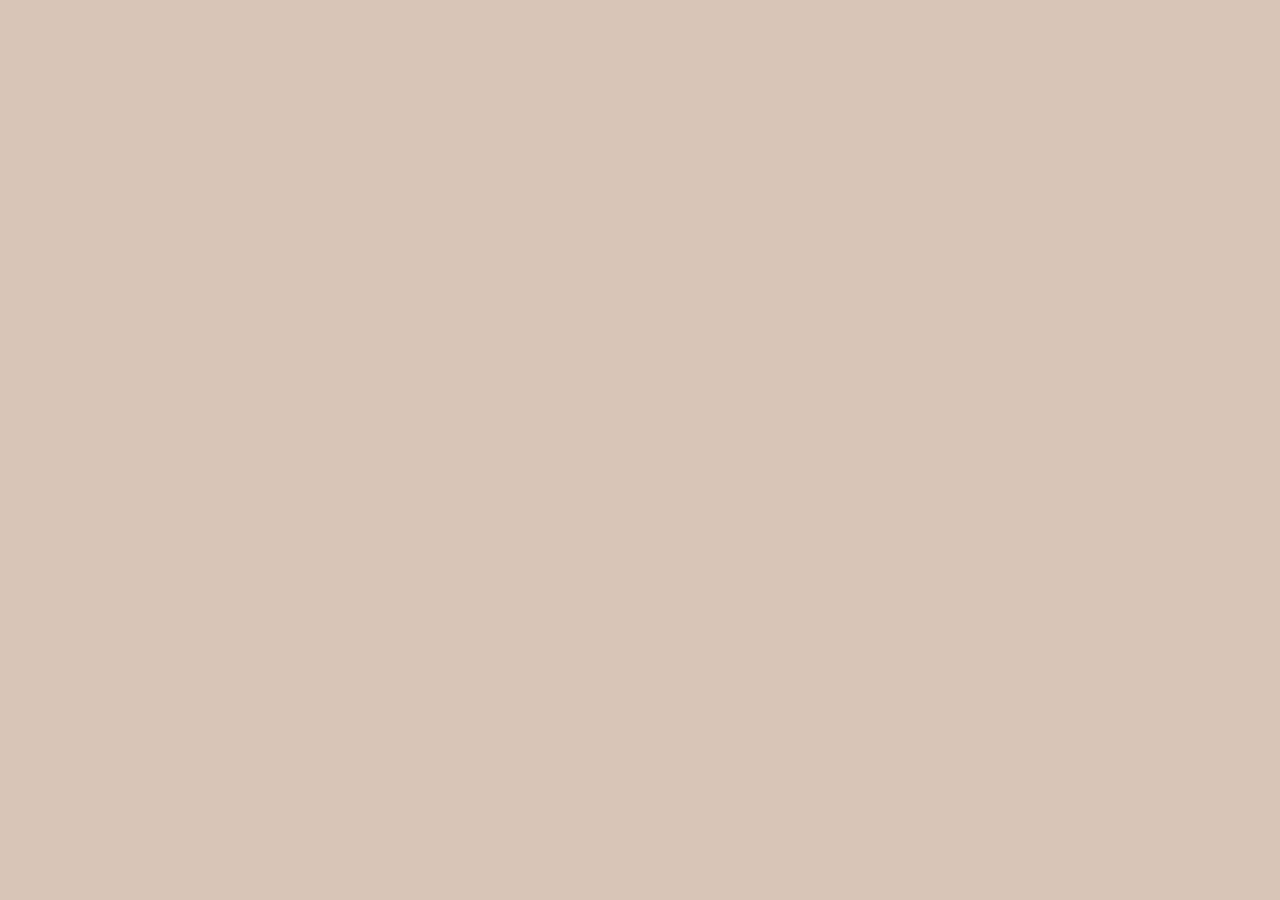
==== animaux.html @ 5340d5ac "First commit" ====
<!DOCTYPE html>
<html lang="fr">
<head>
    <meta charset="UTF-8">
    <meta name="viewport" content="width=device-width, initial-scale=1.0">
    <title>Animaux</title>
    <link rel="stylesheet" href="/style.css">   
    <link rel="shortcut icon" href="/Favicon.ico" type="image/x-icon">
</head>
<body>
    
</body>
</html>
---- style.css ----
body {
    background:  #d9c5b8 ;
    height: 100vh; 
    font-family: 'Pathway Gothic One', sans-serif;
    margin: 0;
}

#logo-container {
    position: absolute;
    top: 20px; /* Ajustez la position verticale selon vos besoins */
    left: 20px; /* Ajustez la position horizontale selon vos besoins */

}

.logo {
    position: absolute; /* Position absolue pour que le logo ne pousse pas le contenu vers le bas */
    top: 10px; /* Ajustez cette valeur pour positionner le logo */
    left: 10px; /* Ajustez cette valeur pour positionner le logo */
    width: 138px;
    height: 138px;
    font-weight: 500;
    font-size: 1rem;
    z-index: 1001; /* Assurez-vous que le logo est au-dessus du carrousel */
}

.logo span{
    position: absolute;
    left: 90px;
    transform-origin: 0 100px;
    color: white;
}

.logo p {
    position:relative;
    left: 150px;
    top: 25px;
    transform: translate(-50%, 50%);
   font-size: 1.5rem;
   color: white;
}


.carousel {
    position: relative;
    width: 100%;    
    height: 100vh; /* Assure que le carrousel prend toute la hauteur de la fenêtre */
    max-width: 900px;
    margin: 0 auto;
    overflow: hidden; /* Cache les parties des images qui débordent */
}

.carousel img {
    position: absolute;
    top: 0;
    left: 0;
    width: 100%;                         
    height: 100%; /* Assure que les images prennent toute la hauteur du carrousel */  
    object-fit: contain; /* Assure que l'image couvre tout le conteneur sans déformer */
    opacity: 0; /* Commence avec une opacité de 0 */
    transition: opacity 0.2s ease-in-out; /* Transition d'opacité sur 0.5 secondes */
}

.carousel img.active {
    opacity: 1; /* Rend l'image active complètement opaque */
    display: block; /* Assure que l'image active est affichée */
}

/* Styles pour la barre de navigation */
nav {
    position: fixed;
    width: 600px; 
    height: 100vh;
    background: #e7d1c3; 
    right: 0; 
    top: 0; 
    z-index: 1000;
}



/* Styles pour les éléments de liste dans la barre de navigation */
#navbar li {
    margin-right: 30px;
}

/* Styles pour le menu */
.menu {
    margin-top: 200px;
    text-align: right; 
    font-size: 26px; 
    font-weight: 100;
    margin-right: 50px;
}


.menu a {
    position: relative;
    display: inline-block;
    color: inherit; /* Conserve la couleur du texte */
    text-decoration: none; /* Supprime la décoration par défaut des liens */
}

.menu a::after {
    content: '';
    position: absolute;
    top: 50%; /* Place le trait au milieu verticalement */
    right: 0; /* Commence le trait à droite */
    width: 0;
    height: 2px; /* Épaisseur du trait */
    background-color: white;
    transition: width 0.3s ease-in-out;
    transform: translateY(-50%); 
}

.menu a:hover::after {
    width: 30px;
}

.items {
    position: relative;
}

/* Styles pour le trait */
.trait {
    position: absolute;
    top: 50%; /* Ajustez cette valeur pour aligner verticalement */
    right: -120px; /* Commence au bord droit de l'écran */
    width: 40px;
    height: 2px; /* Épaisseur du trait */
    background-color: white;
    transition: width 2s ease-in-out, right 1s ease-in-out;
    z-index: 1000; /* Assurez-vous que le trait est au-dessus des autres éléments */
}

/* Animation pour le trait */
.items:hover .trait {
    right: -65px; /* Le trait se déplace vers la gauche */
}

/* Styles pour la sous-liste de la galerie */
.sous-liste-galerie {
    position: absolute;
    left: -30px; /* Positionne les sous-listes à gauche */
    top: 0;
    width: 300px;
    background: #e7d1c3;
    display: none; /* Cache les sous-listes par défaut */
    z-index: 1000; /* Assure que les sous-listes sont au-dessus des autres éléments */
}

/* Styles pour la sous-liste des tarifs */
.sous-liste-tarifs {
    position: absolute;
    left: -30px; /* Positionne les sous-listes à gauche */
    top: 10px;
    width: 300px;
    background: #e7d1c3;
    display: none; /* Cache les sous-listes par défaut */
    z-index: 1000; /* Assure que les sous-listes sont au-dessus des autres éléments */
}

/* Affiche les sous-listes au survol des éléments de la liste ou des sous-listes elles-mêmes */
    .items:hover .sous-liste-galerie,
    .items:hover .sous-liste-tarifs, 
    .sous-liste-galerie:hover,
    .sous-liste-tarifs:hover { 
    display: block; /* Affiche les sous-listes */
}

/* Styles pour les éléments de texte de la liste */
.txt-liste span {
    cursor: pointer; /* Change le curseur en main au survol */
}

/* Styles pour les éléments de la liste */
.liste-items {
    padding: 15px 0; /* Ajoute un espacement vertical de 15px */
    font-size: 20px; /* Définit la taille de la police à 15px */
} 

/* Styles pour les listes non ordonnées */
ul {
    list-style-type: none; /* Supprime les puces de la liste */
    color: white; /* Définit la couleur du texte à blanc */
    position: relative;
}

/* Supprime la décoration de texte et définit la couleur du texte à blanc */
a { 
    text-decoration: none;
    color: white;
}

/* Styles pour les icônes hamburger et de fermeture */
.hamburger, .close {
    position: fixed; /* Positionne les icônes de manière absolue par rapport à leur conteneur */
    top: 20px; /* Positionne les icônes à 20px du haut de la navbar */
    right: 30px; /* Positionne les icônes à 30px de la droite de la navbar */
    color: white; /* Définit la couleur des icônes à blanc */
    font-size: 30px; /* Définit la taille des icônes à 30px */
    padding: 20px; /* Ajoute un espacement de 20px autour des icônes */
    cursor: pointer; /* Change le curseur en main au survol des icônes */
    z-index: 1001; /* Assure que les icônes sont au-dessus des autres éléments */
}

/* Styles pour les icônes sociales */
.social-icons {
    position: absolute; /* Positionne les icônes de manière absolue par rapport à la navbar */
    bottom: 30px; /* Positionne les icônes à 30px du bas de la navbar */
    width: 100%; /* Assure que les icônes sont centrées horizontalement */
    display: flex; /* Utilise le modèle de boîte flexible pour aligner les icônes */
    justify-content: space-evenly; /* Centre les icônes horizontalement */
}

/* Styles pour les liens à l'intérieur des icônes sociales */
.social-icons a {
    color: #fff; /* Définit la couleur des liens à blanc */
    font-size: 15px; /* Définit la taille de la police des liens à 15px */
    margin: 0 10px; /* Ajoute un espacement horizontal entre les icônes */
}

/* Style pour la section */
.section {
    background-color: white;
    color:rgb(95, 92, 91);
    height: 100vh;
    display: flex;
    flex-direction: column;
    align-items: center;
    font-family: "Open Sans", sans-serif;
    font-weight: 100;
    padding: 30px 100px;

}

.section-paragraph {
    margin: 20px 40px;
    font-size: 15px;
    text-align: center;
    font-size: 100;
    padding: 0 20px;
    line-height: 2;
    letter-spacing: 0.1em;
}

.section-title {
    font-size: 22px;
    font-weight: 400;
    color: black;
}

.section-subtitle {
    font-size: 15px;
    line-height: 2;
    letter-spacing: 0.1em;
    color:rgb(95, 92, 91);
    font-weight: 100;
}

/* Syle pour la ligne */
.custom-hr {
    width: 100%; 
    border-top: 1px solid rgb(95, 92, 91);
    margin: 70px 30px; 

}

.section-image {
    background-color: white;
    margin-top: -500px;
}

/* Style pour container image */
.image-container, .image-container2 {
    position: relative;
    width: 850px;
    height: 650px;
    margin: 0 auto; /* Centre le conteneur horizontalement */
    margin-left: 100px;
}
.background-image {
    width: 100%;
    height: 100%;
    object-fit: contain; /* Assure que l'image couvre tout le conteneur sans déformation */
}

.overlay {
    position: absolute;
    top: 50%;
    right: -28%;
    transform: translateY(-50%);
    background-color: white;
    padding: 20px;
    width: 350px;
    height: 250px;
    font-family: "Open Sans", sans-serif;
    box-shadow: 0 4px 8px rgba(0, 0, 0, 0.1);
    display: flex;
    flex-direction: column;
    align-items: center;
    justify-content: center;
    text-align: center; /* Centre le texte à l'intérieur des éléments */
}


.overlay-title {
    font-size: 20px;
    font-weight: 400;
    margin-bottom: 10px;
    color: rgb(95, 92, 91);
}

.overlay-text {
    font-size: 16px;
    font-weight: 100;
    margin-bottom: 20px;
    line-height: 2;
    letter-spacing: 0.1em;
}

.overlay-button {
    background-color: white;
    color: black;
    border: 1px solid black;
    padding: 10px 20px;
    cursor: pointer;
    font-size: 16px;

}

.overlay-button:hover {
    background-color: black;
    color: white;  
}

.section-commentaire {
    background-color: #fff;
    color: rgb(95, 92, 91);
    height: 40vh;
    display: flex;
    flex-direction: column;
    align-items: center;
    font-family: "Open Sans", sans-serif;
    font-size: 15px;
    line-height: 2;
    letter-spacing: 0.1em;
    font-weight: 100;
    padding: 100px 100px;
}    

.custom-hr-avant-fin {
    border: none;
    border-top: 1px solid rgb(95, 92, 91); /* Trait fin noir */
    margin: 0 30px ; /* 30px avant les bords */
    background-color: white; /* Fond blanc */
}

.section-actualite {
    background-color: #fff;
    color: rgb(95, 92, 91);
    height: 180px;
    display: flex;
    justify-content: space-between;
    align-items: center;
    font-family: "Open Sans", sans-serif;
    font-size: 15px;
    line-height: 2;
    letter-spacing: 0.1em;
    padding: 30px 0px;
}

.photos-left, .photos-right {
    display: flex;
    flex-direction: row; /* Change to row for horizontal alignment */
    justify-content: space-between; 
    gap: 10px; /* Espace entre les photos */
}

.photos-left img, .photos-right img {
    width: 165px;
    height: 165px;
    object-fit: cover; /* Pour s'assurer que les images remplissent bien les dimensions */
}

.text-center {
    flex: 1;
    text-align: center;
    padding: 0 20px; /* Espace entre le texte et les photos */
}
.custom-hr-fin {
    border: none;
    border-top: 1px solid rgb(95, 92, 91); /* Trait fin noir */
    margin: 0 30px ; /* 30px avant les bords */
    background-color: white; /* Fond blanc */
}

/* Style pour le footer */
.footer {
    background-color:white;
    color: rgb(95, 92, 91);;
    display: flex;
    justify-content: space-between;
    align-items: center;
    padding: 20px 100px;
    font-family: "Open Sans", sans-serif;
    font-size: 15px;
    line-height: 2;
    letter-spacing: 0.5em;
    height: 150px;
}


.footer-center {
    text-align: center;
    background-color: white;
}

.footer-center h3{
background-color: white;
margin: 0;
padding-top: 30px;
}

.footer-left {
    text-align: center;
    padding: 30px 0 30px 0;
background-color: white;
}
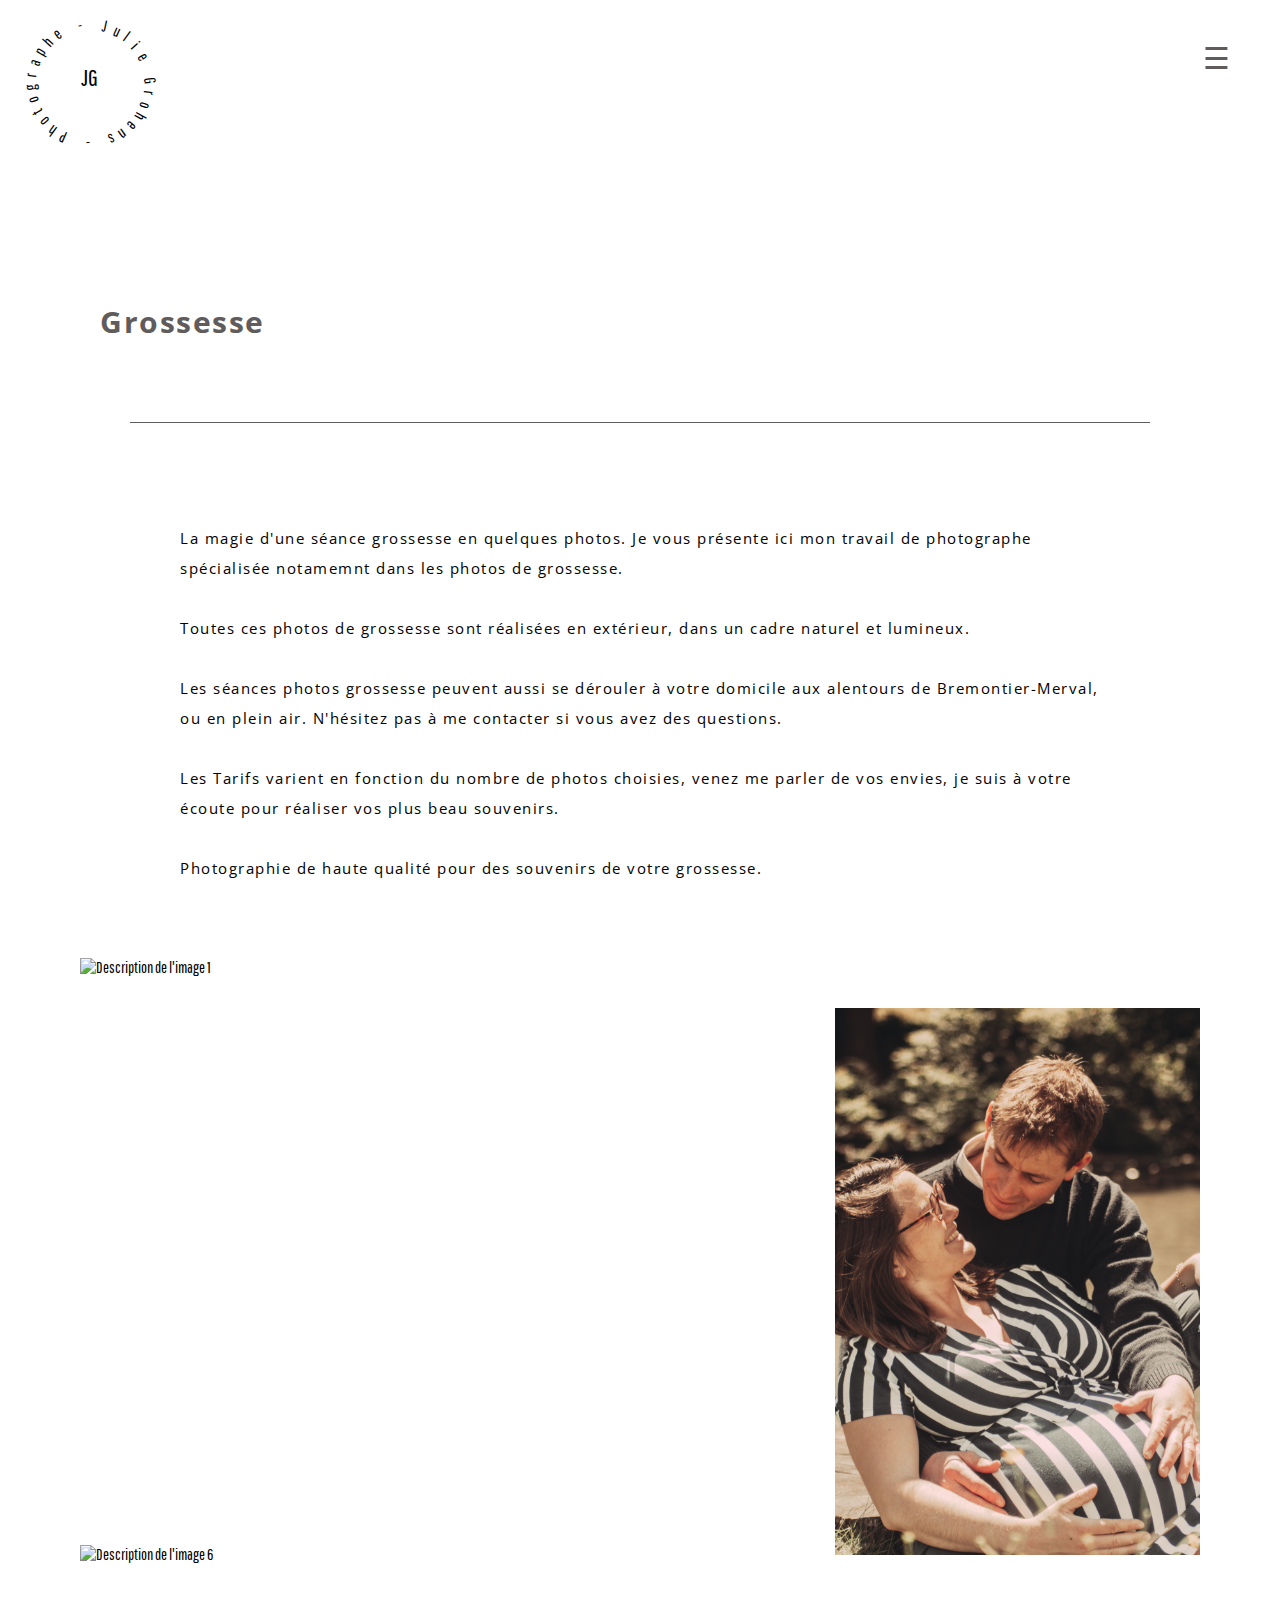
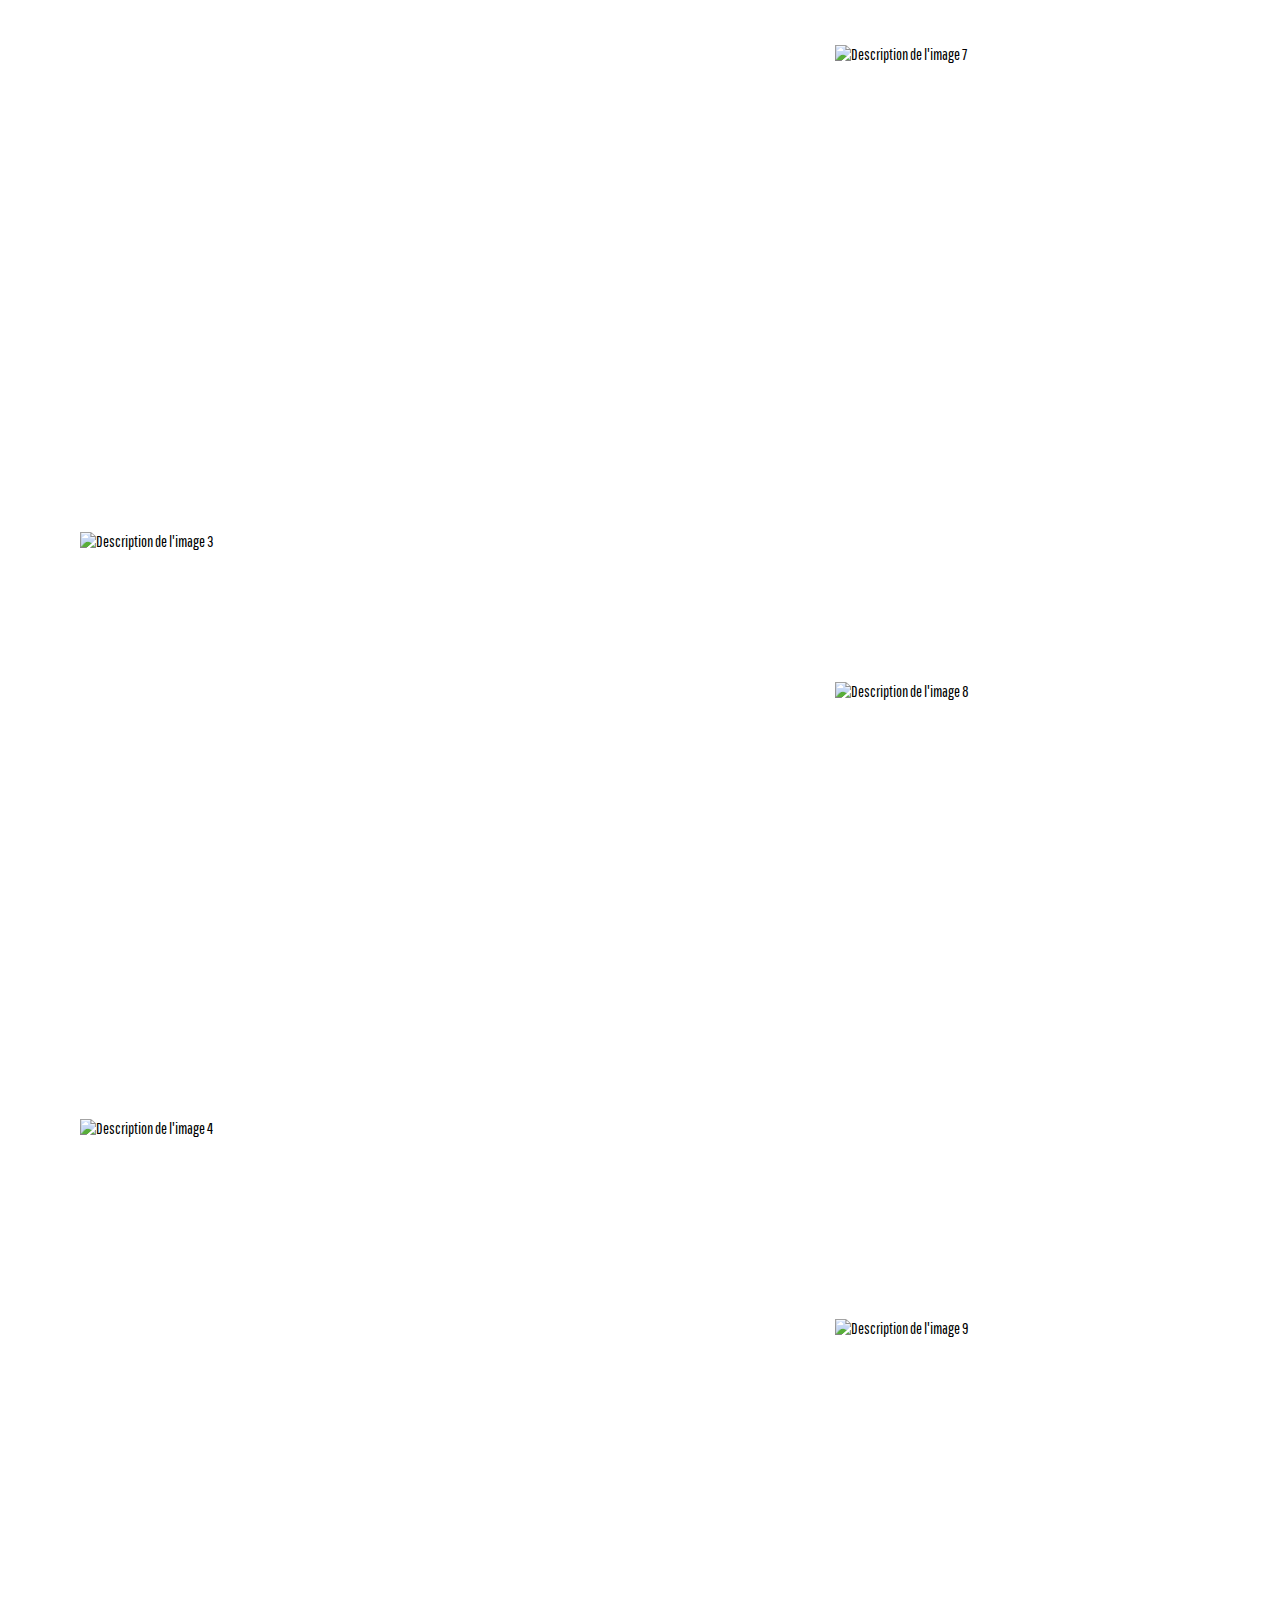
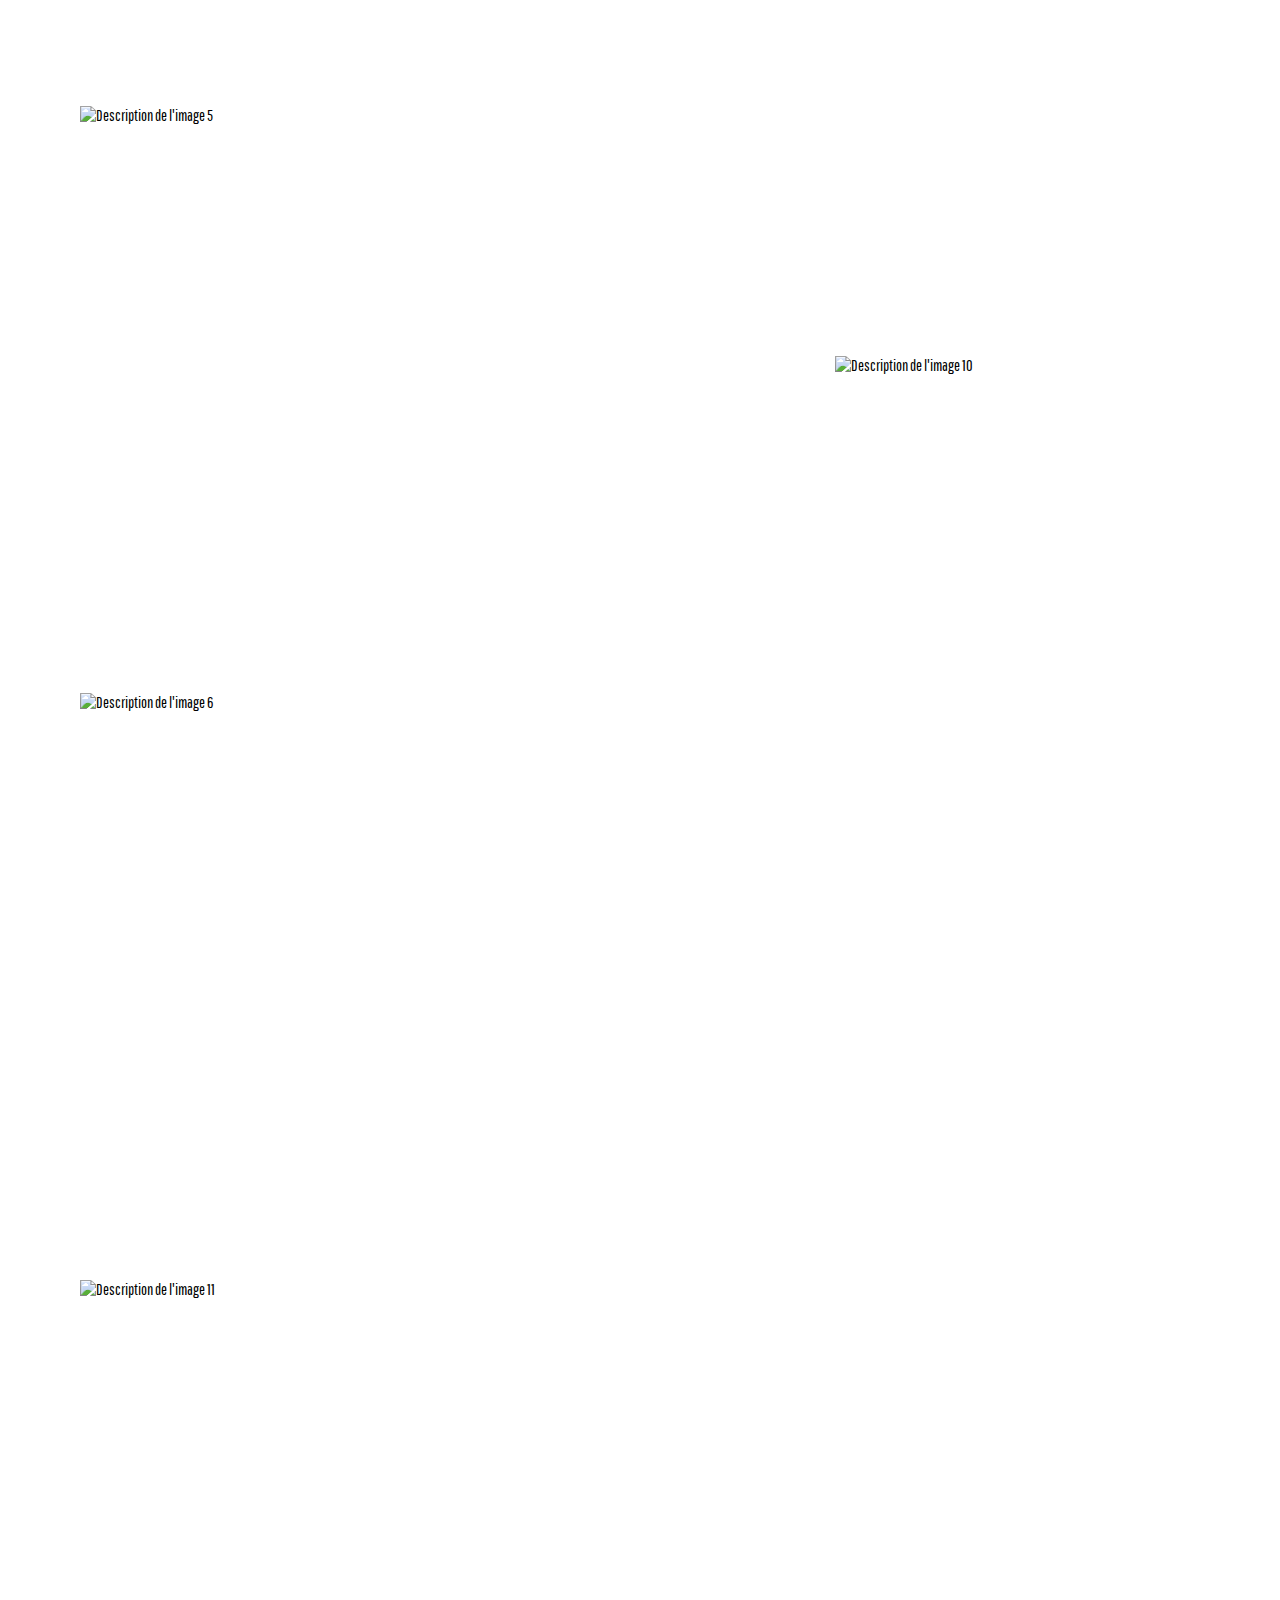
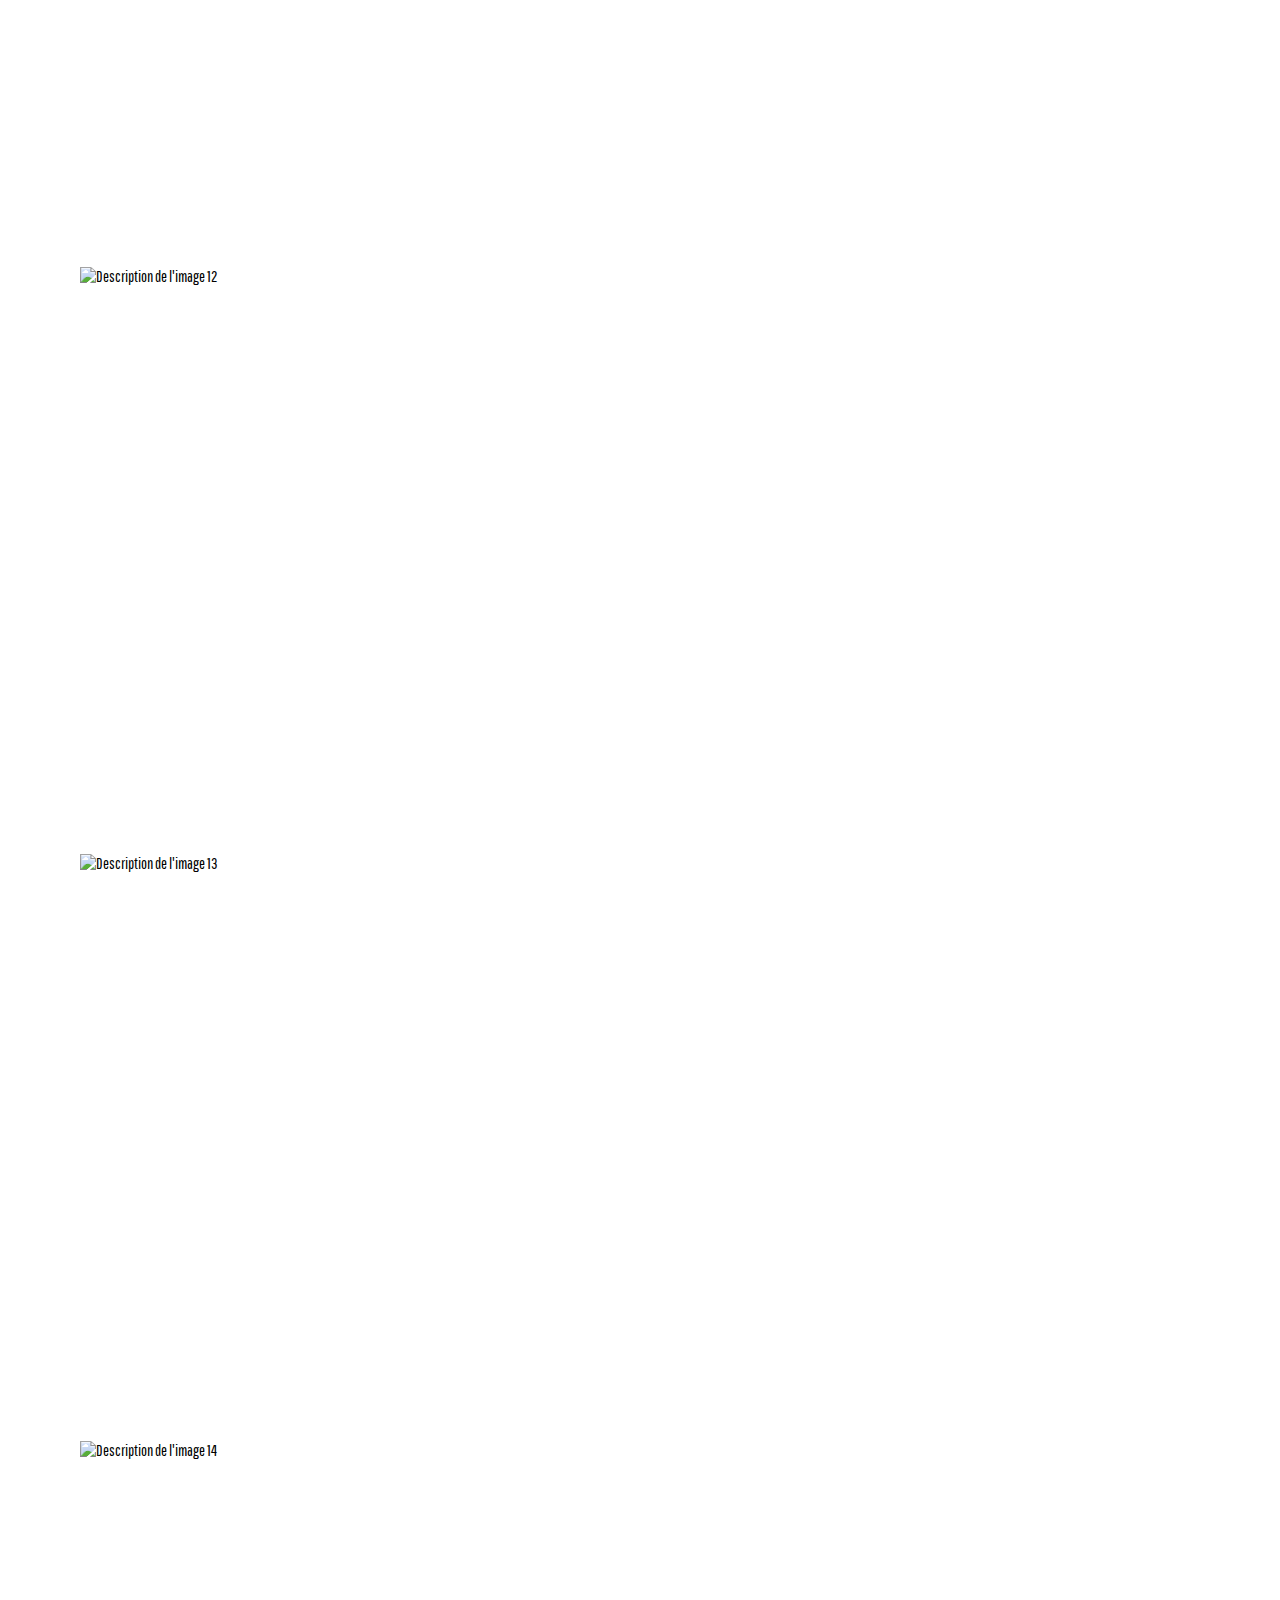
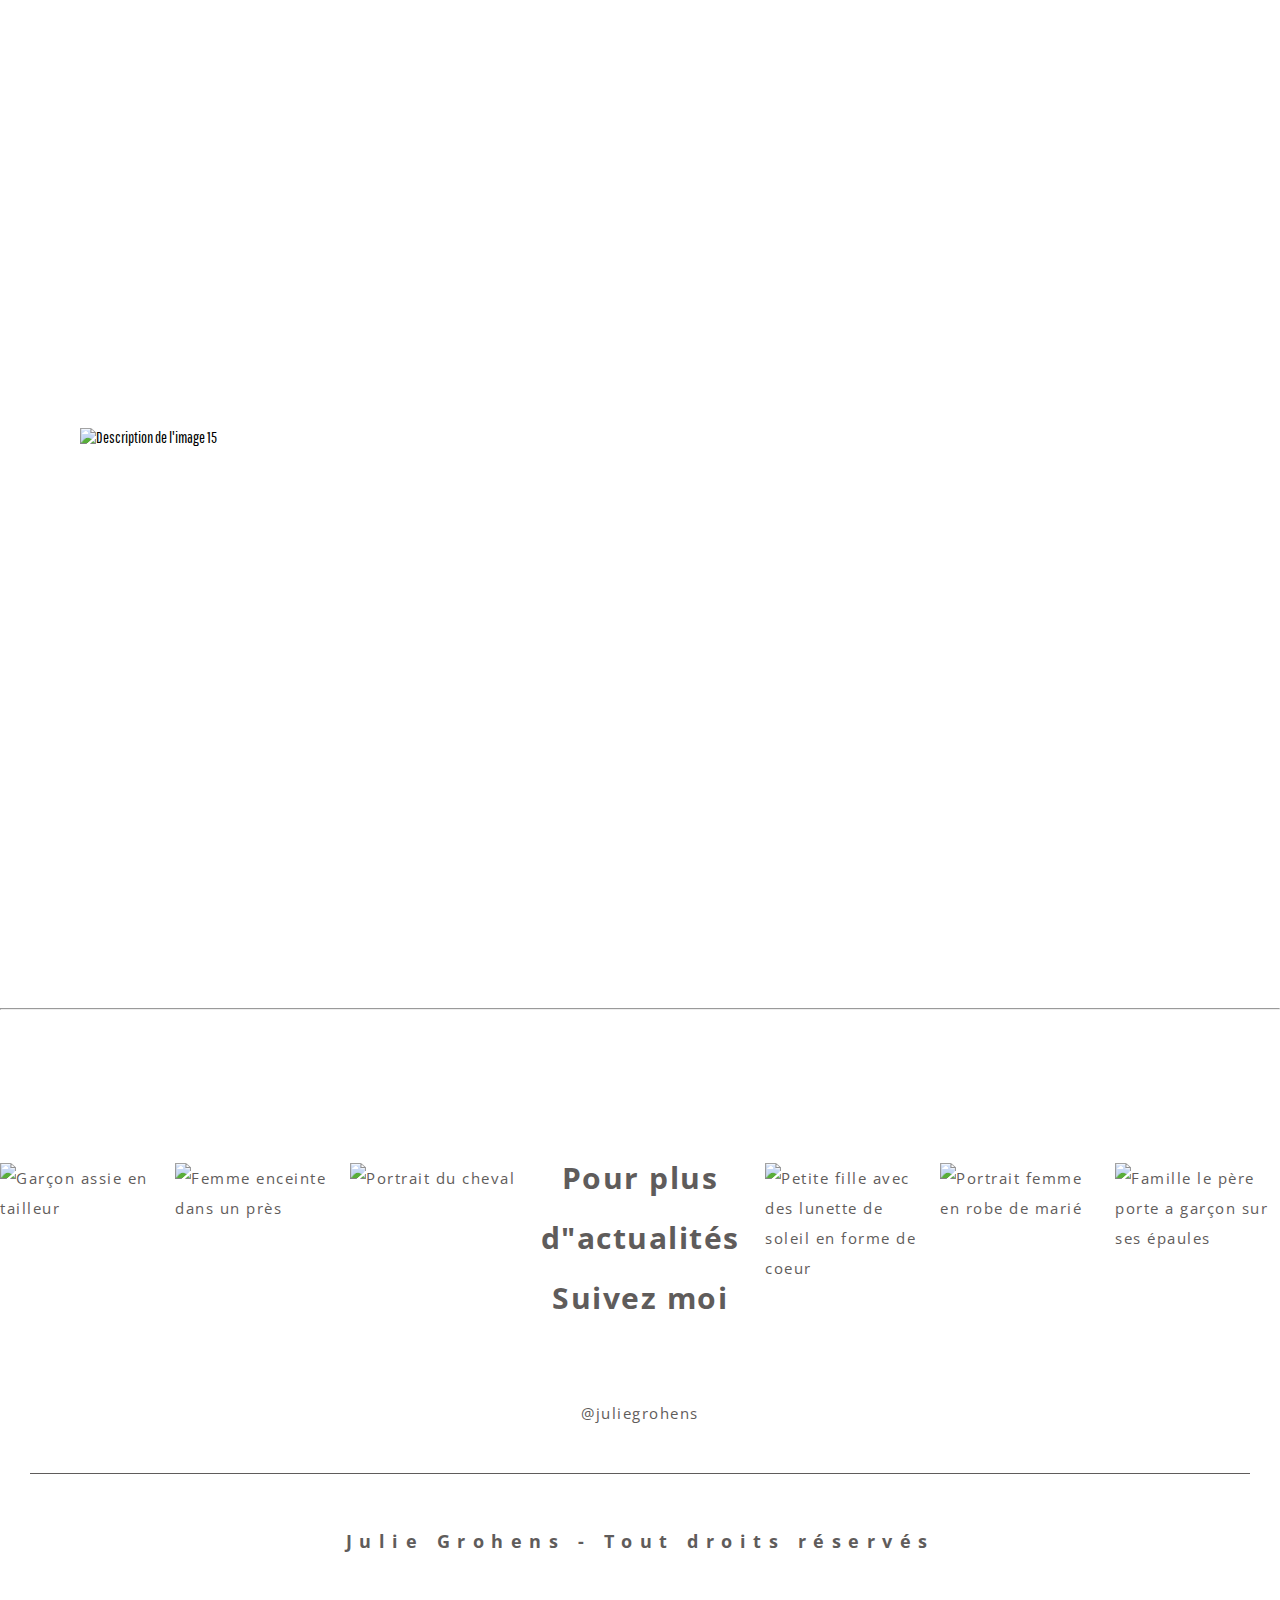
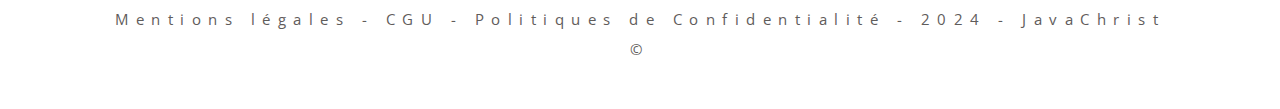
==== commit 4843c041: "New branch" ====
--- a/animaux.html
+++ b/animaux.html
@@ -3,11 +3,158 @@
 <head>
     <meta charset="UTF-8">
     <meta name="viewport" content="width=device-width, initial-scale=1.0">
-    <title>Animaux</title>
-    <link rel="stylesheet" href="/style.css">   
+    <title>Grossesse</title>
     <link rel="shortcut icon" href="/Favicon.ico" type="image/x-icon">
+    <link rel="stylesheet" href="/main.css">
+    <link rel="preconnect" href="https://fonts.googleapis.com">
+    <link rel="preconnect" href="https://fonts.googleapis.com">
+    <link rel="preconnect" href="https://fonts.gstatic.com" crossorigin>
+    <link href="https://fonts.googleapis.com/css2?family=Pathway+Gothic+One&display=swap" rel="stylesheet">
+    <link rel="stylesheet" href="https://cdnjs.cloudflare.com/ajax/libs/font-awesome/5.15.3/css/all.min.css">
+    <link rel="preconnect" href="https://fonts.googleapis.com">
+<link rel="preconnect" href="https://fonts.gstatic.com" crossorigin>
+<link href="https://fonts.googleapis.com/css2?family=Open+Sans:ital,wght@0,300..800;1,300..800&display=swap" rel="stylesheet">
+
 </head>
 <body>
-    
+    <div class="logo">
+        <div class="circle">
+            Julie Grohens - Photographe -
+        </div>
+            <p>JG</p>
+     </div>
+<!-- Icône de menu hamburger pour les appareils mobiles -->
+        <div id="hamburger" class="hamburger" style="color: rgb(95, 92, 91);">☰</div>
+
+<!-- Icône de fermeture du menu, cachée par défaut -->
+        <div id="close" class="close" style="display:none; color:rgb(95, 92, 91);">✖</div>   
+
+<!-- Barre de navigation, cachée par défaut -->
+        <nav id="navbar" style="display:none"> 
+            <ul class="menu">
+        <!-- Élément de menu pour l'accueil -->
+            <li class="items">
+                <p class="txt-liste"><span>Accueil</span><div class="trait"></div></p>
+            </li>
+
+        <!-- Élément de menu pour la galerie avec sous-liste -->
+        <li class="items">
+            <p class="txt-liste"><span>Galerie</span><div class="trait"></div></p>
+            <ul class="sous-liste-galerie">
+                <li class="liste-items"><a href="/grossesse.html" target="_blank">Grossesse</a></li>
+                <li class="liste-items"><a href="nouveau-ne.html" target="_blank">Nouveau né</a></li>
+                <li class="liste-items"><a href="enfant.html" target="_blank">Enfant</a></li>
+                <li class="liste-items"><a href="mariage.html" target="_blank">Mariage</a></li>
+                <li class="liste-items"><a href="animaux.html" target="_blank">Animaux</a></li>
+            </ul>
+        </li>
+
+        <!-- Élément de menu pour les tarifs avec sous-liste -->
+        <li class="items">
+            <p class="txt-liste"><span>Tarifs</span><div class="trait"></div></p>
+            <ul class="sous-liste-tarifs">
+                <li class="liste-items"><a href="grossesse.html" target="_blank">Grossesse</a></li>
+                <li class="liste-items">Nouveau né</li>
+                <li class="liste-items">Pack Grossesse <br> Nouveau né</li>
+                <li class="liste-items">Enfant</li>
+                <li class="liste-items">Mariage</li>
+                <li class="liste-items">Animaux</li>
+            </ul>
+        </li>
+
+        <!-- Élément de menu pour les informations générales -->
+        <li class="items">
+            <p class="txt-liste"><span>Informations <br>Générales</span><div class="trait"></div></p>
+        </li>
+
+        <!-- Élément de menu pour le contact -->
+        <li class="items">
+            <p class="txt-liste"><span>Contact</span><div class="trait"></div></p>
+        </li>
+    </ul>
+
+    <!-- Icônes de réseaux sociaux -->
+    <div class="social-icons">
+        <a href="https://instagram.com" target="_blank"><i class="fab fa-instagram"></i></a>
+    </div>
+</nav>
+ 
+<div class="section-grossesse">
+        <h1 class="section-title">Grossesse</h1>
+        <hr class="custom-hr">
+        <p class="section-text">
+            La magie d'une séance grossesse en quelques photos. Je vous présente ici mon travail de photographe spécialisée notamemnt
+            dans les photos de grossesse. <br>
+            <br>
+            Toutes ces photos de grossesse sont réalisées en extérieur, dans un cadre naturel et lumineux. <br>
+            <br>
+            Les séances photos grossesse peuvent aussi se dérouler à votre domicile aux alentours de Bremontier-Merval, ou en plein air. N'hésitez pas à me contacter si vous avez des questions. <br>
+            <br> Les Tarifs varient en fonction du nombre de photos choisies, venez me parler de vos envies, je suis à votre écoute pour réaliser vos plus beau souvenirs. <br>
+            <br> Photographie de haute qualité pour des souvenirs de votre grossesse.   
+        </p>
+        </div>
+
+        <main> 
+            <div class="image-container">
+                <div class="column">
+                    <img src="/assets/image/DSC_0313.jpg" alt="Description de l'image 1">
+                    <img src="/assets/image/Femme-enceinte-dans-pres.jpg" alt="Description de l'image 6">
+                    <img src="/assets/image/DSC_0414.jpg" alt="Description de l'image 3">
+                    <img src="/assets/image/DSC_0443.jpg" alt="Description de l'image 4">
+                    <img src="/assets/image/DSC_0462.jpg" alt="Description de l'image 5">
+                    <img src="/assets/image/Famille-enfant-epaule.jpg" alt="Description de l'image 6">
+                </div>
+                <div class="column center">
+                    <img src="/assets/image/DSC_0485.jpg" alt="Description de l'image 6">
+                    <img src="/assets/image/DSC_0487.jpg" alt="Description de l'image 7">
+                    <img src="/assets/image/DSC_0488.jpg" alt="Description de l'image 8">
+                    <img src="/assets/image/DSC_0567.jpg" alt="Description de l'image 9">
+                    <img src="/assets/image/DSC_0526 (1).jpg" alt="Description de l'image 10">
+                    
+                </div>
+                <div class="column">
+                    <img src="/assets/image/DSC_0591.jpg" alt="Description de l'image 11">
+                    <img src="/assets/image/DSC_0626.jpg" alt="Description de l'image 12">
+                    <img src="/assets/image/DSC_0627.jpg" alt="Description de l'image 13">
+                    <img src="/assets/image/DSC_0641.jpg" alt="Description de l'image 14">
+                    <img src="/assets/image/Famille-au-bord-de-eau.jpg" alt="Description de l'image 15">
+                </div>
+            </div>
+        </main>
+<hr class="custom-hr-avant-fin">
+<div class="section-actualite">
+    <div class="photos-left">
+        <img src="/assets/image/Jules pose.jpg" alt="Garçon assie en tailleur">
+        <img src="/assets/image/Femme-enceinte-dans-pres.jpg" alt="Femme enceinte dans un près">
+        <img src="/assets/image/Cheval.jpg" alt="Portrait du cheval">
+    </div>
+    <div class="text-center">
+        <h2 class="section-title">Pour plus d"actualités <br> Suivez moi</h2>
+        <p>@juliegrohens</p>
+    </div>
+    <div class="photos-right">
+        <img src="/assets/image/Soline-lunette-de-soleil.jpg" alt="Petite fille avec des lunette de soleil en forme de coeur">
+        <img src="/assets/image/La-marie.jpg" alt="Portrait femme en robe de marié">
+        <img src="/assets/image/Famille-enfant-epaule.jpg" alt="Famille le père porte a garçon sur ses épaules">
+    </div>
+</div>
+
+<hr class="custom-hr-fin">
+
+<footer>
+    <div class="footer-center">
+        <h3> Julie Grohens - Tout droits réservés</h3>
+    </div>
+    <div class="footer-left">
+        <p>Mentions légales - CGU - Politiques de Confidentialité - 2024 - JavaChrist ©</p>
+    </div>
+</footer>
+<div id="lightbox" class="lightbox">
+    <span class="lightbox-close">&times;</span>
+    <img class="lightbox-content" id="lightbox-img">
+    <a class="prev">&#10094;</a>
+    <a class="next">&#10095;</a>
+</div>
+    <script src="/main.js"></script>
 </body>
 </html>--- a/main.css
+++ b/main.css
@@ -0,0 +1,402 @@
+body {
+    background: white ;
+    height: 100vh; 
+    font-family: 'Pathway Gothic One', sans-serif;
+    margin: 0;
+}
+
+
+
+#logo-container {
+    position: absolute;
+    top: 20px;
+    left: 20px;
+
+}
+
+/* Style logo */
+.logo {
+    width: 138px;
+    height: 138px;
+    font-weight: 500;
+    font-size: 1rem;
+        
+}
+
+.logo span{
+    position: absolute;
+    left: 90px;
+    transform-origin: 0 69px;
+    color: black;
+}
+
+.logo p {
+    position:relative;
+    left: 150px;
+    top: 25px;
+    transform: translate(-50%, 50%);
+   font-size: 1.5rem;
+   color: black;
+}
+
+/* Style navbar */
+
+nav {
+    position: fixed;
+    width: 600px; 
+    height: 100vh;
+    background: #e7d1c3; 
+    right: 0; 
+    top: 0; 
+    z-index: 1000;
+}
+
+
+
+/* Styles pour les éléments de liste dans la barre de navigation */
+#navbar li {
+    margin-right: 30px;
+}
+
+/* Styles pour le menu */
+.menu {
+    margin-top: 200px;
+    text-align: right; 
+    font-size: 26px; 
+    font-weight: 100;
+    margin-right: 50px;
+    position: relative;
+}
+
+.menu a {
+    position: relative;
+    display: inline-block;
+    color: inherit; /* Conserve la couleur du texte */
+    text-decoration: none; /* Supprime la décoration par défaut des liens */
+}
+
+.menu a::after {
+    content: '';
+    position: absolute;
+    top: 50%; /* Place le trait au milieu verticalement */
+    right: 0; /* Commence le trait à droite */
+    width: 0;
+    height: 2px; /* Épaisseur du trait */
+    background-color: white;
+    transition: width 0.3s ease-in-out;
+    transform: translateY(-50%); 
+}
+
+.menu a:hover::after {
+    width: 30px;
+}
+
+.items {
+    position: relative;
+}
+
+/* Styles pour le trait */
+.trait {
+    position: absolute;
+    top: 50%; /* Ajustez cette valeur pour aligner verticalement */
+    right: -120px; /* Commence au bord droit de l'écran */
+    width: 40px;
+    height: 2px; /* Épaisseur du trait */
+    background-color: white;
+    transition: width 2s ease-in-out, right 1s ease-in-out;
+    z-index: 1000; /* Assurez-vous que le trait est au-dessus des autres éléments */
+}
+
+/* Animation pour le trait */
+.items:hover .trait {
+    right: -65px; /* Le trait se déplace vers la gauche */
+}
+
+/* Styles pour la sous-liste de la galerie */
+.sous-liste-galerie {
+    position: absolute;
+    left: -30px; 
+    top: 0;
+    width: 300px;
+    background: #e7d1c3;
+    display: none; 
+    z-index: 1000;
+}
+
+/* Styles pour la sous-liste des tarifs */
+.sous-liste-tarifs {
+    position: absolute;
+    left: -30px; 
+    top: 10px;
+    width: 300px;
+    background: #e7d1c3;
+    display: none; 
+    z-index: 1000; 
+}
+
+/* Affiche les sous-listes au survol des éléments de la liste ou des sous-listes elles-mêmes */
+    .items:hover .sous-liste-galerie,
+    .items:hover .sous-liste-tarifs, 
+    .sous-liste-galerie:hover,
+    .sous-liste-tarifs:hover { 
+    display: block;
+}
+
+/* Styles pour les éléments de texte de la liste */
+.txt-liste span {
+    cursor: pointer;
+}
+
+/* Styles pour les éléments de la liste */
+.liste-items {
+    padding: 15px 0; 
+    font-size: 20px; 
+} 
+
+/* Styles pour les listes non ordonnées */
+ul {
+    list-style-type: none;
+    color: white; 
+    position: relative;
+}
+
+
+a { 
+    text-decoration: none;
+    color: white;
+}
+
+/* Styles pour les icônes hamburger et de fermeture */
+.hamburger, .close {
+    position: fixed; 
+    top: 20px;
+    right: 30px; 
+    color: white;
+    font-size: 30px; 
+    padding: 20px;
+    cursor: pointer;
+    z-index: 1001;
+}
+
+/* Styles pour les icônes sociales */
+.social-icons {
+    position: absolute;
+    bottom: 30px;
+    width: 100%;
+    display: flex;
+    justify-content: space-evenly; 
+}
+
+/* Styles pour les liens à l'intérieur des icônes sociales */
+.social-icons a {
+    color: #fff; 
+    font-size: 15px; 
+    margin: 0 10px; 
+}
+
+main {
+    flex: 1;
+ height: auto;
+}
+
+.section-grossesse {
+    display: bloc;
+    justify-content: space-between;
+    align-items: center;
+    padding: 30px 100px;
+    font-family: "Open Sans", sans-serif;
+    font-size: 15px;
+    line-height: 2;
+    letter-spacing: 0.1em;
+}
+
+.section-title {
+    font-size: 30px;
+    font-weight: 700;
+    color: rgb(95, 92, 91);
+    margin: 100px 0 70px 0;
+}
+
+.custom-hr {
+    border: none;
+    border-top: 1px solid rgb(95, 92, 91); 
+    margin: 30px 30px 100px 30px; 
+}
+
+.section-text {
+    margin: 20px 80px;
+    font-size: 15px;
+    text-align: center;
+    font-size: 100;
+    padding: 30px 20px;
+    line-height: 2;
+    letter-spacing: 0.1em;
+    padding: 0;
+    text-align: left;
+}
+/* Styles pour les images de la section grossesse */
+.image-container {
+    display: flex;
+    flex-wrap: wrap;
+    justify-content: space-between;
+    gap: 40px; /* Espacement régulier entre les images */
+    padding: 25px 80px;
+}
+
+.image-container img {
+    width: 365px; /* Largeur fixe */
+    height: 547px; /* Hauteur fixe */
+    object-fit: cover; /* Maintient le ratio de l'image tout en remplissant l'espace */
+}
+
+.image-container .column {
+    display: flex;
+    flex-direction: column;
+    gap: 40px; /* Espacement régulier entre les images */
+}
+
+.image-container .column.center img {
+    margin-top: 50px; /* Décalage pour un plus beau visuel */
+}
+/* Style pour la partie bandeau de fin de la page */
+
+.section-actualite {
+    color: rgb(95, 92, 91);
+    display: flex;
+    justify-content: space-between;
+    align-items: center;
+    font-family: "Open Sans", sans-serif;
+    font-size: 15px;
+    line-height: 2;
+    letter-spacing: 0.1em;
+    padding: 30px 0px;
+    margin-top: auto;
+}
+
+.photos-left, .photos-right {
+    display: flex;
+    flex-direction: row; 
+    justify-content: space-between; 
+    gap: 10px;
+}
+
+.photos-left img, .photos-right img {
+    width: 165px;
+    height: 165px;
+    object-fit: cover; 
+}
+
+.text-center {
+    flex: 1;
+    text-align: center;
+    padding: 0 20px;
+}
+.custom-hr-fin {
+    border: none;
+    border-top: 1px solid rgb(95, 92, 91); 
+    margin: 0 30px ; 
+}
+
+/* Style pour le footer */
+
+footer {
+    color: rgb(95, 92, 91);
+    display: flex;
+    justify-content: space-between;
+    align-items: center;
+    padding: 20px 100px;
+    font-family: "Open Sans", sans-serif;
+    font-size: 15px;
+    line-height: 2;
+    letter-spacing: 0.5em;
+    height: 100px;
+    margin-top: auto; /* Pousse le footer vers le bas */
+    flex-direction: column;
+}
+
+.footer-center {
+    text-align: center;
+}
+
+.footer-center h3{
+    margin: 0;
+    padding-top: 30px;
+}
+
+.footer-left {
+    text-align: center;
+    padding: 30px 0 30px 0;
+}
+
+/* Lightbox styles */
+.lightbox {
+    position: fixed;
+    z-index: 1000;
+    left: 0;
+    top: 0;
+    width: 100%;
+    height: 100%;
+    overflow: auto;
+    background-color: rgba(0, 0, 0, 0.8);
+    display: none; /* Assurez-vous que le lightbox est caché par défaut */
+}
+
+.lightbox-content {
+    margin: auto;
+    display: block;
+    width: 80%;
+    max-width: 700px;
+    position: absolute;
+    top: 50%;
+    left: 50%;
+    transform: translate(-50%, -50%);
+}
+
+.lightbox-close {
+    position: absolute;
+    top: 15px;
+    left: 35px;
+    color: #fff;
+    font-size: 40px;
+    font-weight: bold;
+    transition: 0.3s;
+
+}
+
+.lightbox-close:hover,
+.lightbox-close:focus {
+    color: #bbb;
+    text-decoration: none;
+    cursor: pointer;
+}
+
+.prev,
+.next {
+    cursor: pointer;
+    position: absolute;
+    top: 50%;
+    width: auto;
+    padding: 16px;
+    margin-top: -50px;
+    color: white;
+    font-weight: bold;
+    font-size: 20px;
+    transition: 0.6s ease;
+    border-radius: 0 3px 3px 0;
+    user-select: none;
+}
+
+.next {
+    right: 0;
+    border-radius: 3px 0 0 3px;
+}
+
+.prev {
+    left: 0;
+    border-radius: 3px 0 0 3px;
+}
+
+.prev:hover,
+.next:hover {
+    background-color: rgba(0, 0, 0, 0.8);
+}